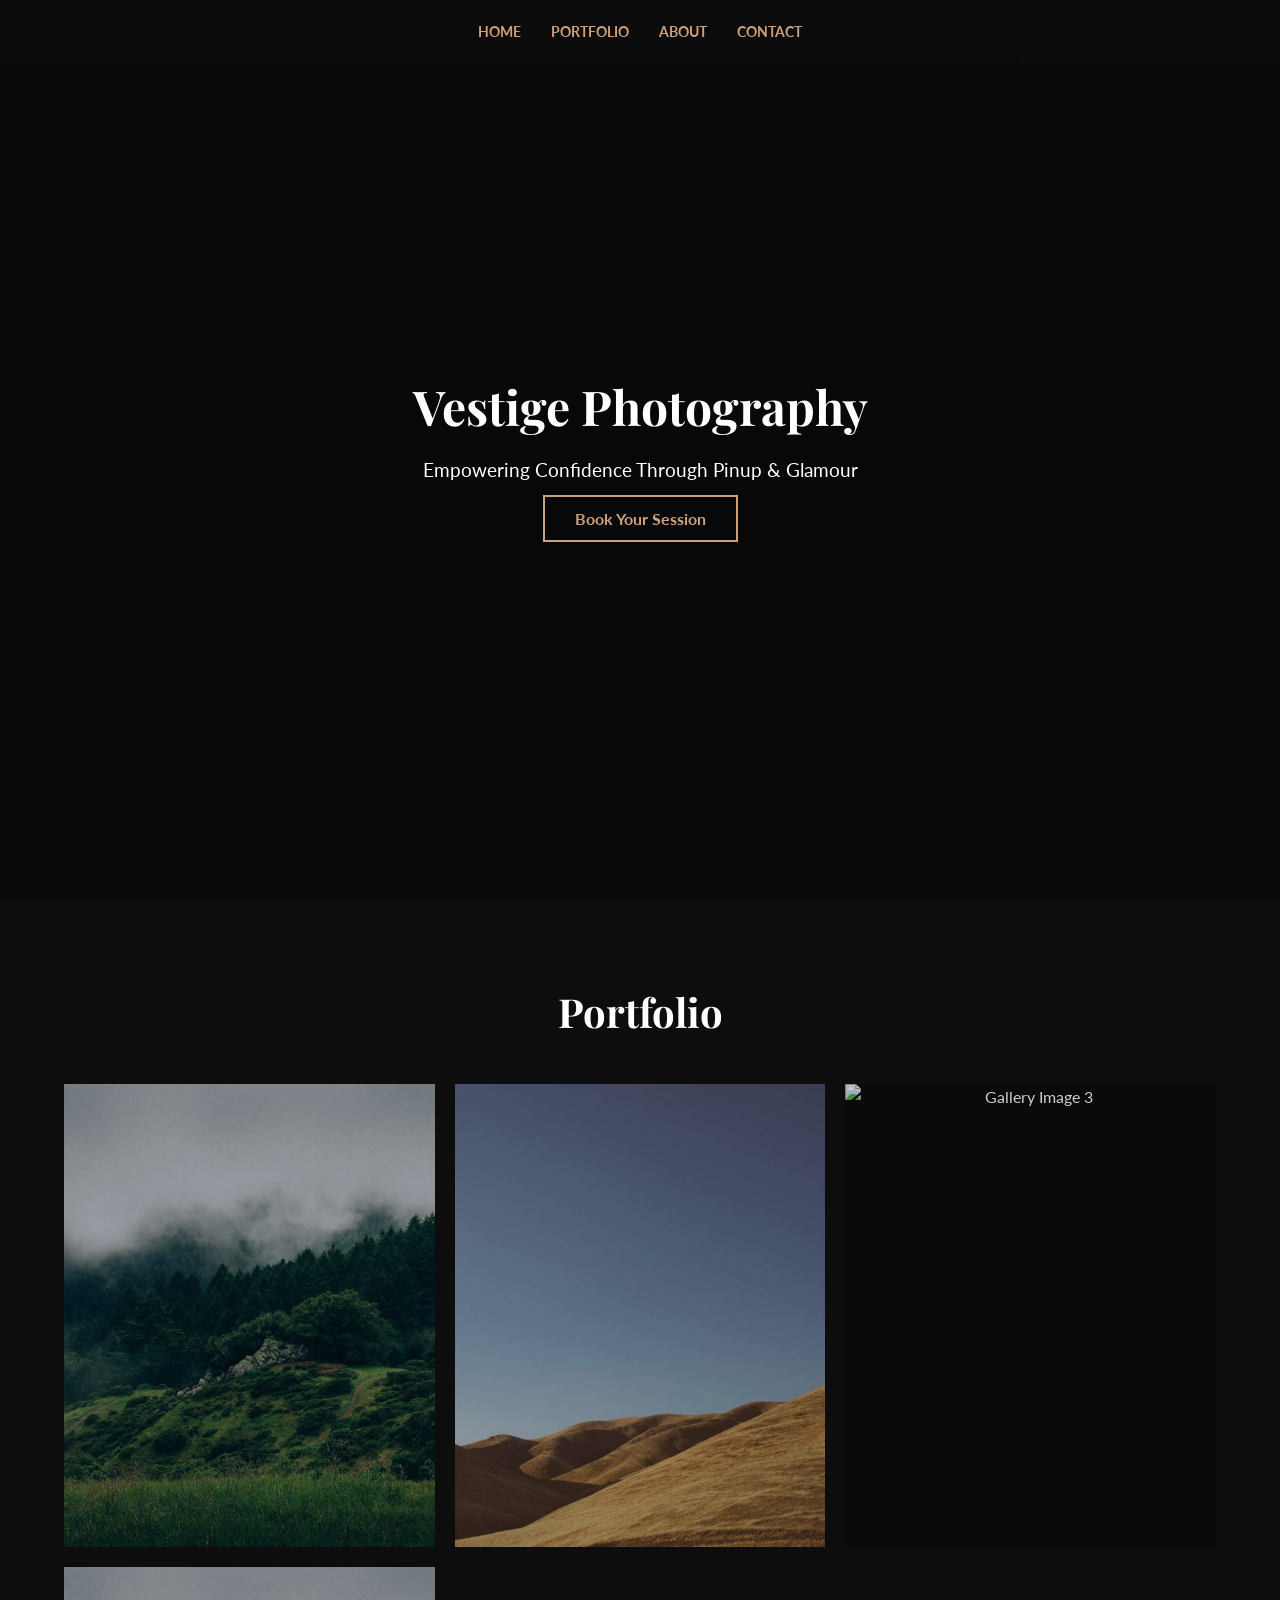
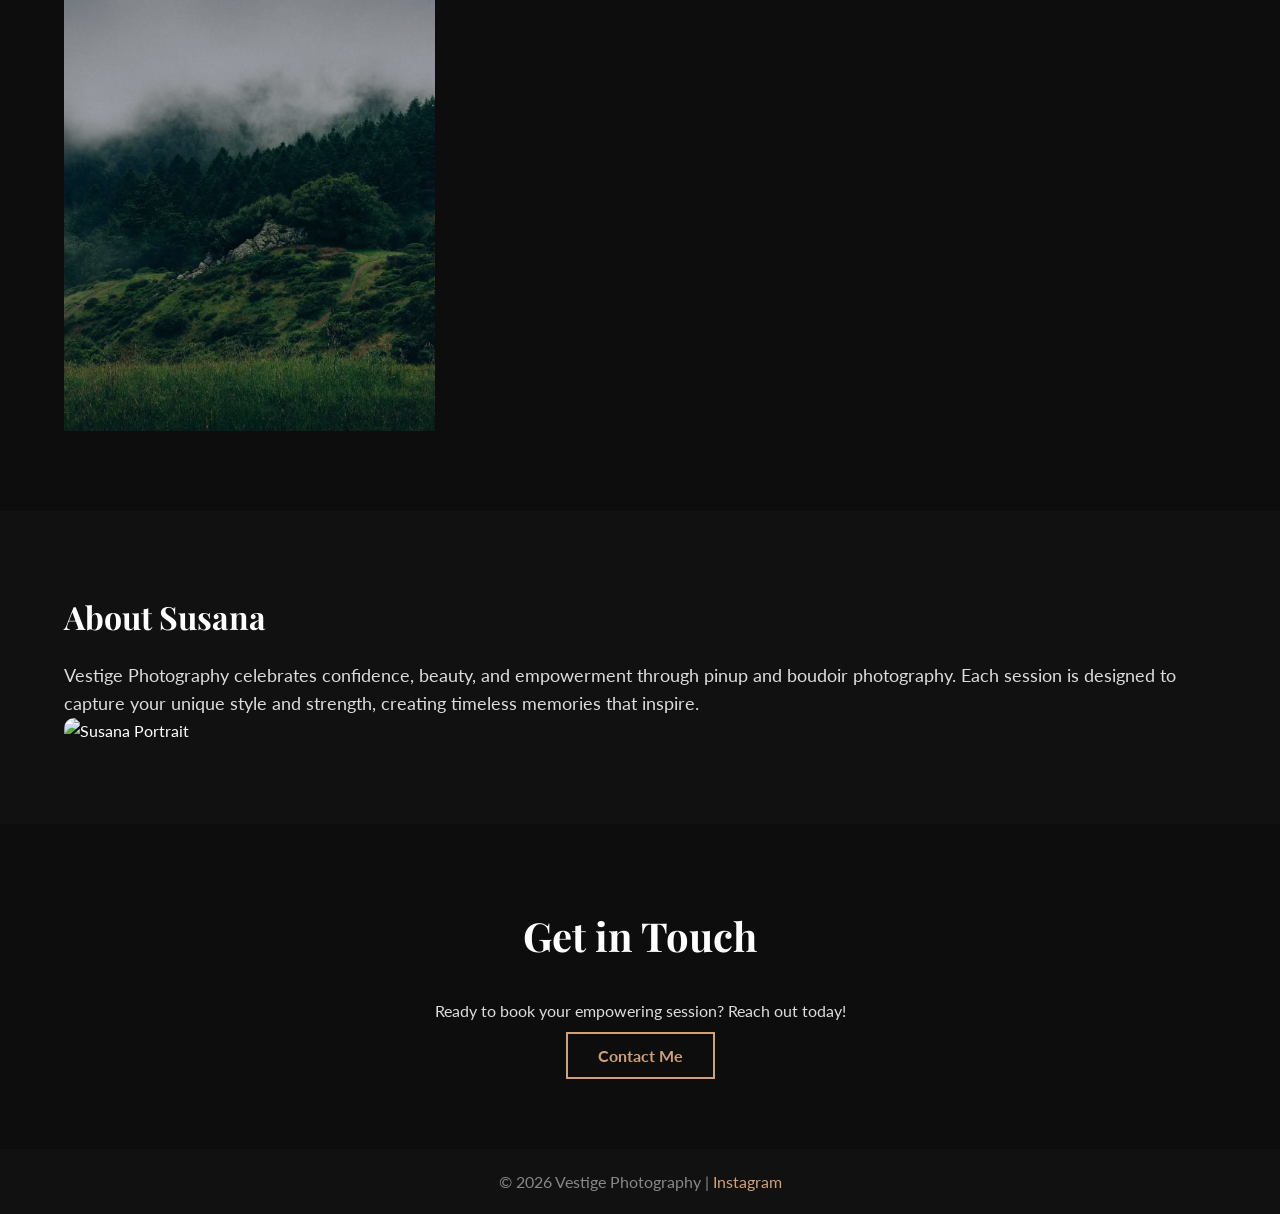
==== index.html @ 319fba62 "Update index.html" ====
<!DOCTYPE html>
<html lang="en">
<head>
  <meta charset="UTF-8">
  <meta name="viewport" content="width=device-width, initial-scale=1.0">
  <title>Vestige Photography</title>
  <link href="https://fonts.googleapis.com/css2?family=Lato:wght@300;400&family=Playfair+Display:wght@700&display=swap" rel="stylesheet">
  <link rel="stylesheet" href="css/style.css">
  <style>
    /* Reset & Base */
    * {margin:0; padding:0; box-sizing:border-box;}
    body {font-family:'Lato', sans-serif; color:#fff; background:#0d0d0d; line-height:1.6; scroll-behavior: smooth;}
    a {color:#cfa17a; text-decoration:none;}
    img {width:100%; display:block;}
    .container {width:90%; max-width:1200px; margin:0 auto;}

    /* Navigation */
    nav {position:fixed; top:0; width:100%; padding:20px; display:flex; justify-content:center; background:rgba(13,13,13,0.8); z-index:1000; transition:0.3s;}
    nav a {margin:0 15px; font-weight:700; text-transform:uppercase; font-size:0.9rem;}

    /* Hero Slideshow */
    .hero {height:100vh; position:relative; overflow:hidden; display:flex; justify-content:center; align-items:center; text-align:center;}
    .hero-slideshow {position:absolute; top:0; left:0; width:100%; height:100%;}
    .slide {position:absolute; top:0; left:0; width:100%; height:100%; background-size:cover; background-position:center; opacity:0; animation:fadeSlides 18s infinite;}
    .slide:nth-child(1) {animation-delay:0s;}
    .slide:nth-child(2) {animation-delay:6s;}
    .slide:nth-child(3) {animation-delay:12s;}
    .hero::after {content:""; position:absolute; top:0; left:0; width:100%; height:100%; background:rgba(0,0,0,0.4);}
    .hero-content {position:relative; z-index:2; color:#fff; opacity:0; transform:translateY(20px); animation:fadeIn 1s forwards 0.5s;}
    .hero-content h1 {font-family:'Playfair Display', serif; font-size:3rem; margin-bottom:10px;}
    .hero-content p {font-size:1.2rem; margin-bottom:20px;}
    .hero-content .btn {padding:12px 30px; border:2px solid #cfa17a; color:#cfa17a; font-weight:700; transition:0.3s;}
    .hero-content .btn:hover {background:#cfa17a; color:#0d0d0d;}

    @keyframes fadeSlides {
      0% {opacity:0;}
      8% {opacity:1;}
      33% {opacity:1;}
      41% {opacity:0;}
      100% {opacity:0;}
    }

    @keyframes fadeIn {
      to {opacity:1; transform: translateY(0);}
    }

    /* Portfolio */
    .portfolio {padding:80px 0; text-align:center;}
    .portfolio h2 {font-family:'Playfair Display', serif; font-size:2.5rem; margin-bottom:40px; opacity:0; transform:translateY(20px);}
    .gallery {display:grid; grid-template-columns:repeat(auto-fit,minmax(300px,1fr)); gap:20px;}
    .gallery-item {overflow:hidden; position:relative; opacity:0; transform:translateY(20px);}
    .gallery-item img {transition: transform 0.5s;}
    .gallery-item:hover img {transform: scale(1.05);}
    .gallery-item::after {content:""; position:absolute; top:0; left:0; width:100%; height:100%; background:rgba(0,0,0,0.2); transition:0.3s;}
    .gallery-item:hover::after {background:rgba(0,0,0,0);}

    /* About */
    .about {padding:80px 0; background:#111; display:flex; flex-wrap:wrap; align-items:center; gap:40px; opacity:0; transform:translateY(20px);}
    .about-text {flex:1; min-width:300px;}
    .about-text h2 {font-family:'Playfair Display', serif; font-size:2rem; margin-bottom:20px;}
    .about-text p {font-size:1.1rem; color:#ddd;}
    .about-img {flex:1; min-width:300px;}
    .about-img img {border-radius:10px;}

    /* Contact */
    .contact {padding:80px 0; text-align:center; opacity:0; transform:translateY(20px);}
    .contact h2 {font-family:'Playfair Display', serif; font-size:2.5rem; margin-bottom:30px;}
    .contact p {margin-bottom:20px; color:#ddd;}
    .contact .btn {padding:12px 30px; border:2px solid #cfa17a; color:#cfa17a; font-weight:700; transition:0.3s;}
    .contact .btn:hover {background:#cfa17a; color:#0d0d0d;}

    /* Footer */
    footer {padding:20px; text-align:center; background:#111; color:#888;}

    /* Animation helper for scroll */
    .show {opacity:1 !important; transform:translateY(0) !important; transition:0.6s;}
  </style>
</head>
<body>

  <!-- Navigation -->
  <nav>
    <a href="#hero">Home</a>
    <a href="#portfolio">Portfolio</a>
    <a href="#about">About</a>
    <a href="#contact">Contact</a>
  </nav>

  <!-- Hero Slideshow -->
  <section class="hero" id="hero">
    <div class="hero-slideshow">
      <div class="slide" style="background-image:url('hero1.webp');"></div>
      <div class="slide" style="background-image:url('hero2.webp');"></div>
      <div class="slide" style="background-image:url('hero3.webp');"></div>
    </div>
    <div class="hero-content">
      <h1>Vestige Photography</h1>
      <p>Empowering Confidence Through Pinup & Glamour</p>
      <a href="#contact" class="btn">Book Your Session</a>
    </div>
  </section>

  <!-- Portfolio -->
  <section class="portfolio" id="portfolio">
    <div class="container">
      <h2>Portfolio</h2>
      <div class="gallery">
        <div class="gallery-item"><img src="gallery1.webp" alt="Gallery Image 1"></div>
        <div class="gallery-item"><img src="gallery2.webp" alt="Gallery Image 2"></div>
        <div class="gallery-item"><img src="gallery3.webp" alt="Gallery Image 3"></div>
        <div class="gallery-item"><img src="gallery1.webp" alt="Gallery Image 4"></div>
      </div>
    </div>
  </section>

  <!-- About -->
  <section class="about" id="about">
    <div class="container">
      <div class="about-text">
        <h2>About Susana</h2>
        <p>Vestige Photography celebrates confidence, beauty, and empowerment through pinup and boudoir photography. Each session is designed to capture your unique style and strength, creating timeless memories that inspire.</p>
      </div>
      <div class="about-img">
        <img src="images/about.webp" alt="Susana Portrait">
      </div>
    </div>
  </section>

  <!-- Contact -->
  <section class="contact" id="contact">
    <div class="container">
      <h2>Get in Touch</h2>
      <p>Ready to book your empowering session? Reach out today!</p>
      <a href="mailto:hello@vestigephotography.com" class="btn">Contact Me</a>
    </div>
  </section>

  <!-- Footer -->
  <footer>
    &copy; 2026 Vestige Photography | <a href="https://www.instagram.com/susanavestige/" target="_blank">Instagram</a>
  </footer>

  <!-- Scroll Animations -->
  <script>
    const observer = new IntersectionObserver((entries) => {
      entries.forEach(entry => {
        if(entry.isIntersecting){
          entry.target.classList.add('show');
        }
      });
    }, {threshold:0.2});

    document.querySelectorAll('.portfolio h2, .gallery-item, .about, .contact').forEach(el => observer.observe(el));
  </script>

</body>
</html>
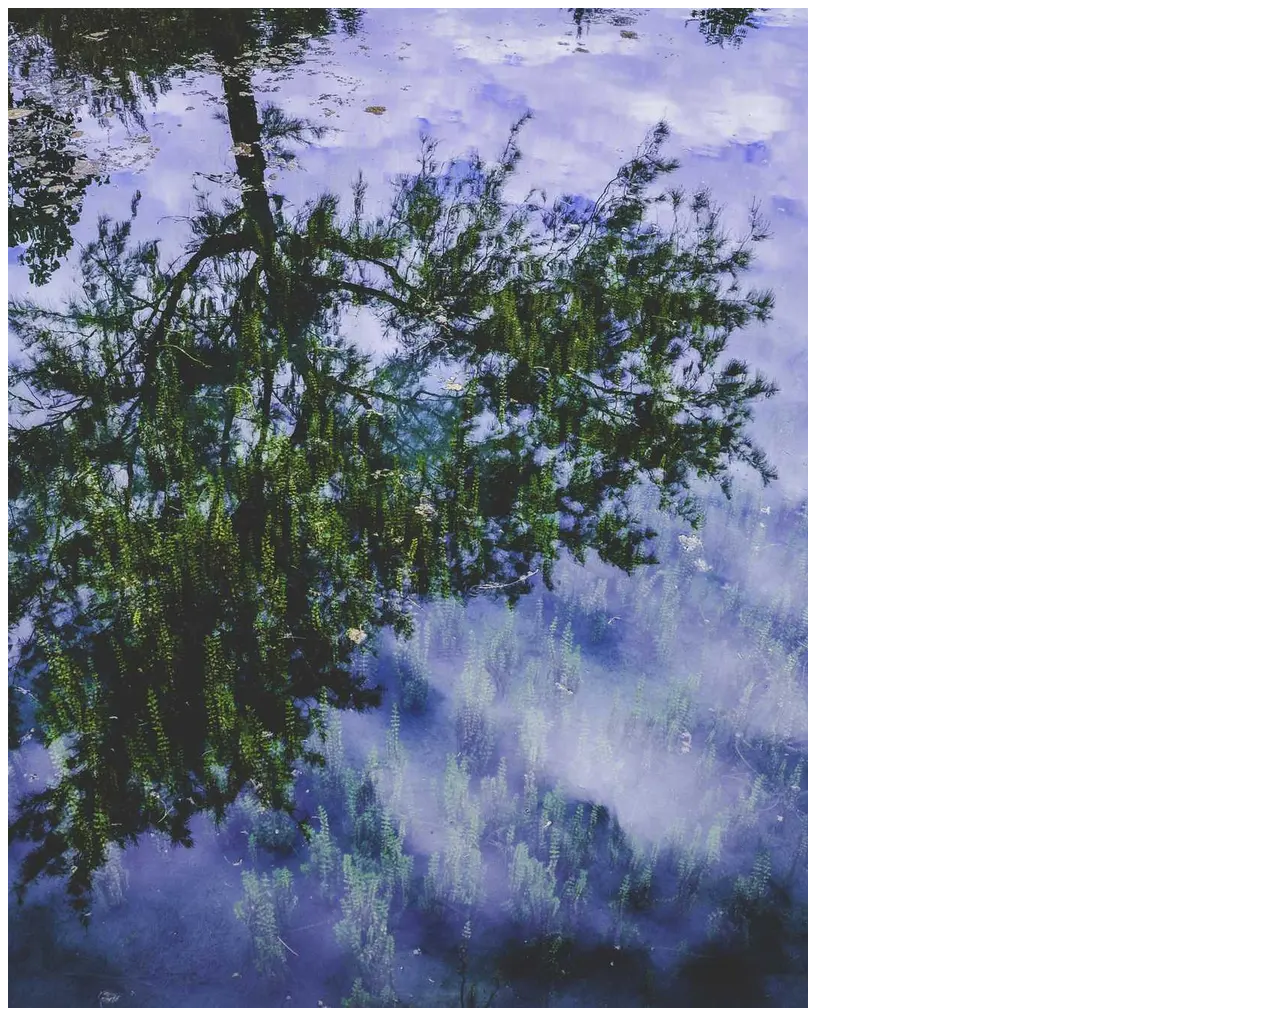
==== commit 919bac23: "Update image source in index.html" ====
--- a/index.html
+++ b/index.html
@@ -1,157 +1,13 @@
 <!DOCTYPE html>
 <html lang="en">
 <head>
-  <meta charset="UTF-8">
-  <meta name="viewport" content="width=device-width, initial-scale=1.0">
-  <title>Vestige Photography</title>
-  <link href="https://fonts.googleapis.com/css2?family=Lato:wght@300;400&family=Playfair+Display:wght@700&display=swap" rel="stylesheet">
-  <link rel="stylesheet" href="css/style.css">
-  <style>
-    /* Reset & Base */
-    * {margin:0; padding:0; box-sizing:border-box;}
-    body {font-family:'Lato', sans-serif; color:#fff; background:#0d0d0d; line-height:1.6; scroll-behavior: smooth;}
-    a {color:#cfa17a; text-decoration:none;}
-    img {width:100%; display:block;}
-    .container {width:90%; max-width:1200px; margin:0 auto;}
-
-    /* Navigation */
-    nav {position:fixed; top:0; width:100%; padding:20px; display:flex; justify-content:center; background:rgba(13,13,13,0.8); z-index:1000; transition:0.3s;}
-    nav a {margin:0 15px; font-weight:700; text-transform:uppercase; font-size:0.9rem;}
-
-    /* Hero Slideshow */
-    .hero {height:100vh; position:relative; overflow:hidden; display:flex; justify-content:center; align-items:center; text-align:center;}
-    .hero-slideshow {position:absolute; top:0; left:0; width:100%; height:100%;}
-    .slide {position:absolute; top:0; left:0; width:100%; height:100%; background-size:cover; background-position:center; opacity:0; animation:fadeSlides 18s infinite;}
-    .slide:nth-child(1) {animation-delay:0s;}
-    .slide:nth-child(2) {animation-delay:6s;}
-    .slide:nth-child(3) {animation-delay:12s;}
-    .hero::after {content:""; position:absolute; top:0; left:0; width:100%; height:100%; background:rgba(0,0,0,0.4);}
-    .hero-content {position:relative; z-index:2; color:#fff; opacity:0; transform:translateY(20px); animation:fadeIn 1s forwards 0.5s;}
-    .hero-content h1 {font-family:'Playfair Display', serif; font-size:3rem; margin-bottom:10px;}
-    .hero-content p {font-size:1.2rem; margin-bottom:20px;}
-    .hero-content .btn {padding:12px 30px; border:2px solid #cfa17a; color:#cfa17a; font-weight:700; transition:0.3s;}
-    .hero-content .btn:hover {background:#cfa17a; color:#0d0d0d;}
-
-    @keyframes fadeSlides {
-      0% {opacity:0;}
-      8% {opacity:1;}
-      33% {opacity:1;}
-      41% {opacity:0;}
-      100% {opacity:0;}
-    }
-
-    @keyframes fadeIn {
-      to {opacity:1; transform: translateY(0);}
-    }
-
-    /* Portfolio */
-    .portfolio {padding:80px 0; text-align:center;}
-    .portfolio h2 {font-family:'Playfair Display', serif; font-size:2.5rem; margin-bottom:40px; opacity:0; transform:translateY(20px);}
-    .gallery {display:grid; grid-template-columns:repeat(auto-fit,minmax(300px,1fr)); gap:20px;}
-    .gallery-item {overflow:hidden; position:relative; opacity:0; transform:translateY(20px);}
-    .gallery-item img {transition: transform 0.5s;}
-    .gallery-item:hover img {transform: scale(1.05);}
-    .gallery-item::after {content:""; position:absolute; top:0; left:0; width:100%; height:100%; background:rgba(0,0,0,0.2); transition:0.3s;}
-    .gallery-item:hover::after {background:rgba(0,0,0,0);}
-
-    /* About */
-    .about {padding:80px 0; background:#111; display:flex; flex-wrap:wrap; align-items:center; gap:40px; opacity:0; transform:translateY(20px);}
-    .about-text {flex:1; min-width:300px;}
-    .about-text h2 {font-family:'Playfair Display', serif; font-size:2rem; margin-bottom:20px;}
-    .about-text p {font-size:1.1rem; color:#ddd;}
-    .about-img {flex:1; min-width:300px;}
-    .about-img img {border-radius:10px;}
-
-    /* Contact */
-    .contact {padding:80px 0; text-align:center; opacity:0; transform:translateY(20px);}
-    .contact h2 {font-family:'Playfair Display', serif; font-size:2.5rem; margin-bottom:30px;}
-    .contact p {margin-bottom:20px; color:#ddd;}
-    .contact .btn {padding:12px 30px; border:2px solid #cfa17a; color:#cfa17a; font-weight:700; transition:0.3s;}
-    .contact .btn:hover {background:#cfa17a; color:#0d0d0d;}
-
-    /* Footer */
-    footer {padding:20px; text-align:center; background:#111; color:#888;}
-
-    /* Animation helper for scroll */
-    .show {opacity:1 !important; transform:translateY(0) !important; transition:0.6s;}
-  </style>
+    <meta charset="UTF-8">
+    <meta name="viewport" content="width=device-width, initial-scale=1.0">
+    <title>Your Title</title>
 </head>
 <body>
-
-  <!-- Navigation -->
-  <nav>
-    <a href="#hero">Home</a>
-    <a href="#portfolio">Portfolio</a>
-    <a href="#about">About</a>
-    <a href="#contact">Contact</a>
-  </nav>
-
-  <!-- Hero Slideshow -->
-  <section class="hero" id="hero">
-    <div class="hero-slideshow">
-      <div class="slide" style="background-image:url('hero1.webp');"></div>
-      <div class="slide" style="background-image:url('hero2.webp');"></div>
-      <div class="slide" style="background-image:url('hero3.webp');"></div>
-    </div>
-    <div class="hero-content">
-      <h1>Vestige Photography</h1>
-      <p>Empowering Confidence Through Pinup & Glamour</p>
-      <a href="#contact" class="btn">Book Your Session</a>
-    </div>
-  </section>
-
-  <!-- Portfolio -->
-  <section class="portfolio" id="portfolio">
-    <div class="container">
-      <h2>Portfolio</h2>
-      <div class="gallery">
-        <div class="gallery-item"><img src="gallery1.webp" alt="Gallery Image 1"></div>
-        <div class="gallery-item"><img src="gallery2.webp" alt="Gallery Image 2"></div>
-        <div class="gallery-item"><img src="gallery3.webp" alt="Gallery Image 3"></div>
-        <div class="gallery-item"><img src="gallery1.webp" alt="Gallery Image 4"></div>
-      </div>
-    </div>
-  </section>
-
-  <!-- About -->
-  <section class="about" id="about">
-    <div class="container">
-      <div class="about-text">
-        <h2>About Susana</h2>
-        <p>Vestige Photography celebrates confidence, beauty, and empowerment through pinup and boudoir photography. Each session is designed to capture your unique style and strength, creating timeless memories that inspire.</p>
-      </div>
-      <div class="about-img">
-        <img src="images/about.webp" alt="Susana Portrait">
-      </div>
-    </div>
-  </section>
-
-  <!-- Contact -->
-  <section class="contact" id="contact">
-    <div class="container">
-      <h2>Get in Touch</h2>
-      <p>Ready to book your empowering session? Reach out today!</p>
-      <a href="mailto:hello@vestigephotography.com" class="btn">Contact Me</a>
-    </div>
-  </section>
-
-  <!-- Footer -->
-  <footer>
-    &copy; 2026 Vestige Photography | <a href="https://www.instagram.com/susanavestige/" target="_blank">Instagram</a>
-  </footer>
-
-  <!-- Scroll Animations -->
-  <script>
-    const observer = new IntersectionObserver((entries) => {
-      entries.forEach(entry => {
-        if(entry.isIntersecting){
-          entry.target.classList.add('show');
-        }
-      });
-    }, {threshold:0.2});
-
-    document.querySelectorAll('.portfolio h2, .gallery-item, .about, .contact').forEach(el => observer.observe(el));
-  </script>
-
+    <!-- Other code -->
+    <img src="about.webp" alt="About Image">
+    <!-- Other code -->
 </body>
 </html>
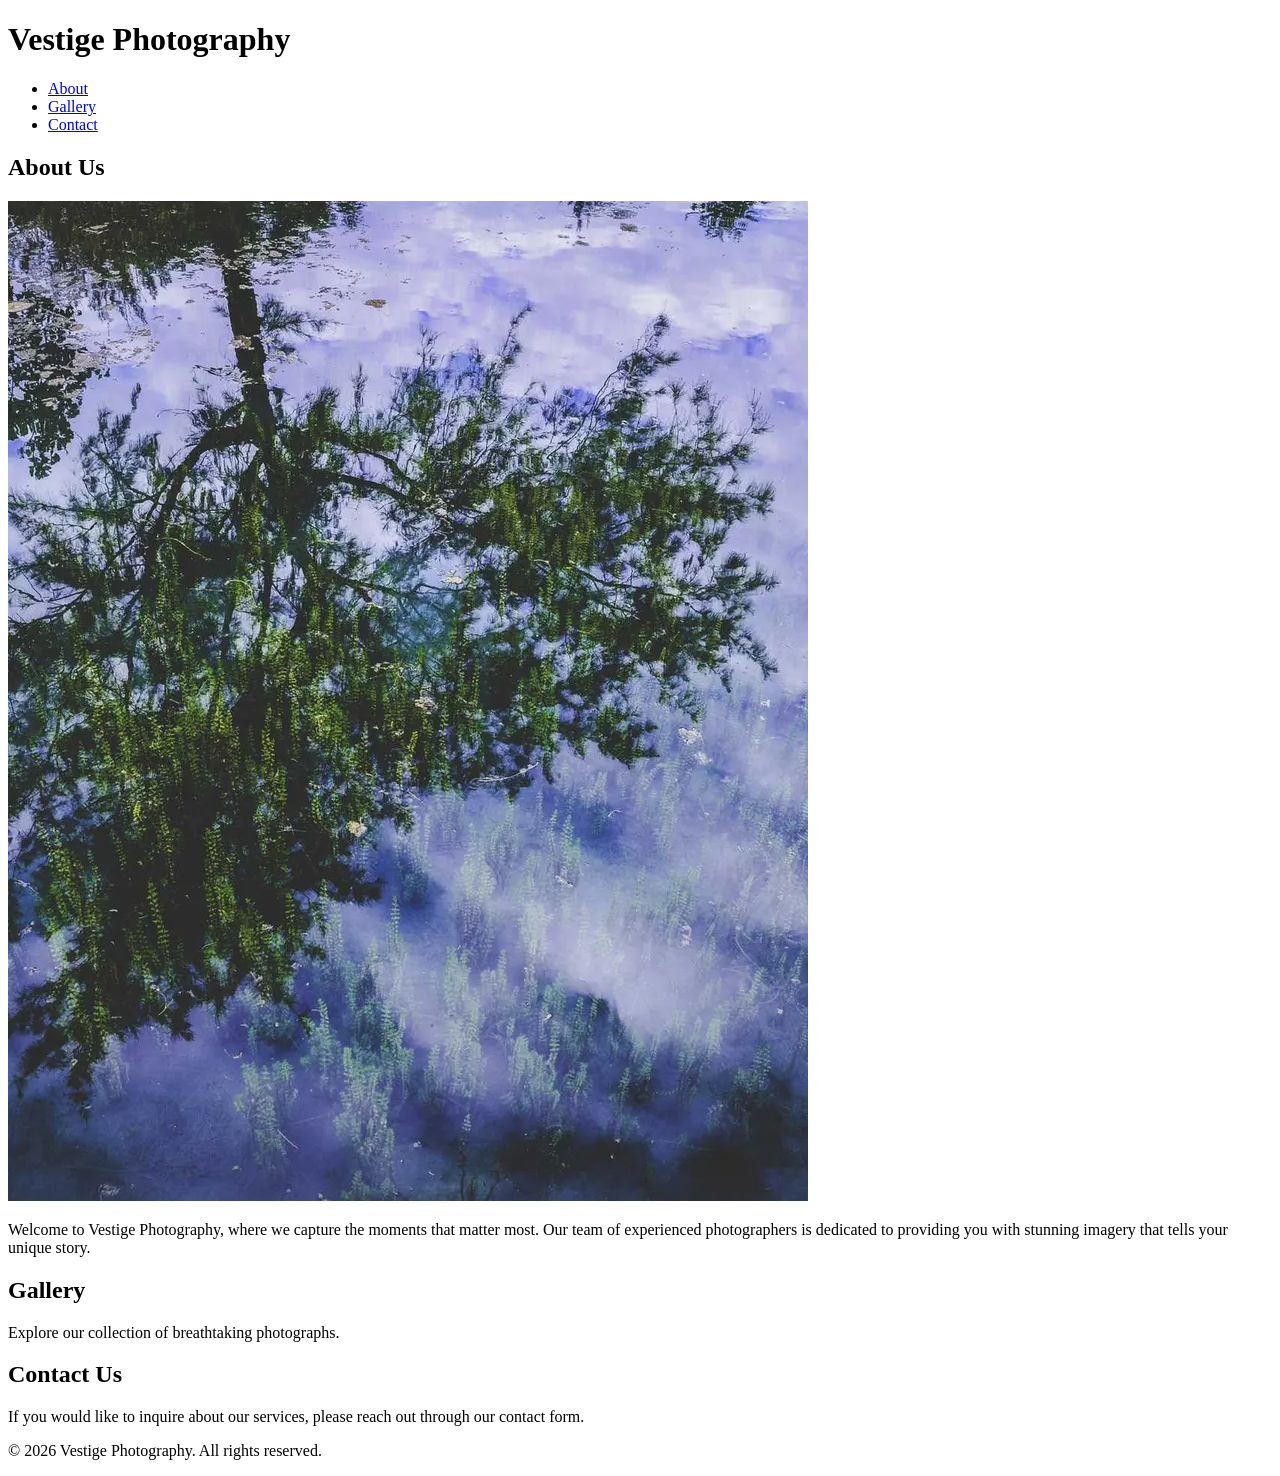
==== commit 73a8dbe8: "Update index.html with full content and corrected about image path" ====
--- a/index.html
+++ b/index.html
@@ -3,11 +3,36 @@
 <head>
     <meta charset="UTF-8">
     <meta name="viewport" content="width=device-width, initial-scale=1.0">
-    <title>Your Title</title>
+    <title>Vestige Photography</title>
+    <link rel="stylesheet" href="styles.css">
 </head>
 <body>
-    <!-- Other code -->
-    <img src="about.webp" alt="About Image">
-    <!-- Other code -->
+    <header>
+        <h1>Vestige Photography</h1>
+        <nav>
+            <ul>
+                <li><a href="#about">About</a></li>
+                <li><a href="#gallery">Gallery</a></li>
+                <li><a href="#contact">Contact</a></li>
+            </ul>
+        </nav>
+    </header>
+    <section id="about">
+        <h2>About Us</h2>
+        <img src="about.webp" alt="About Vestige Photography">
+        <p>Welcome to Vestige Photography, where we capture the moments that matter most. Our team of experienced photographers is dedicated to providing you with stunning imagery that tells your unique story.</p>
+    </section>
+    <section id="gallery">
+        <h2>Gallery</h2>
+        <p>Explore our collection of breathtaking photographs.</p>
+        <!-- Gallery images go here -->
+    </section>
+    <section id="contact">
+        <h2>Contact Us</h2>
+        <p>If you would like to inquire about our services, please reach out through our contact form.</p>
+    </section>
+    <footer>
+        <p>&copy; 2026 Vestige Photography. All rights reserved.</p>
+    </footer>
 </body>
 </html>
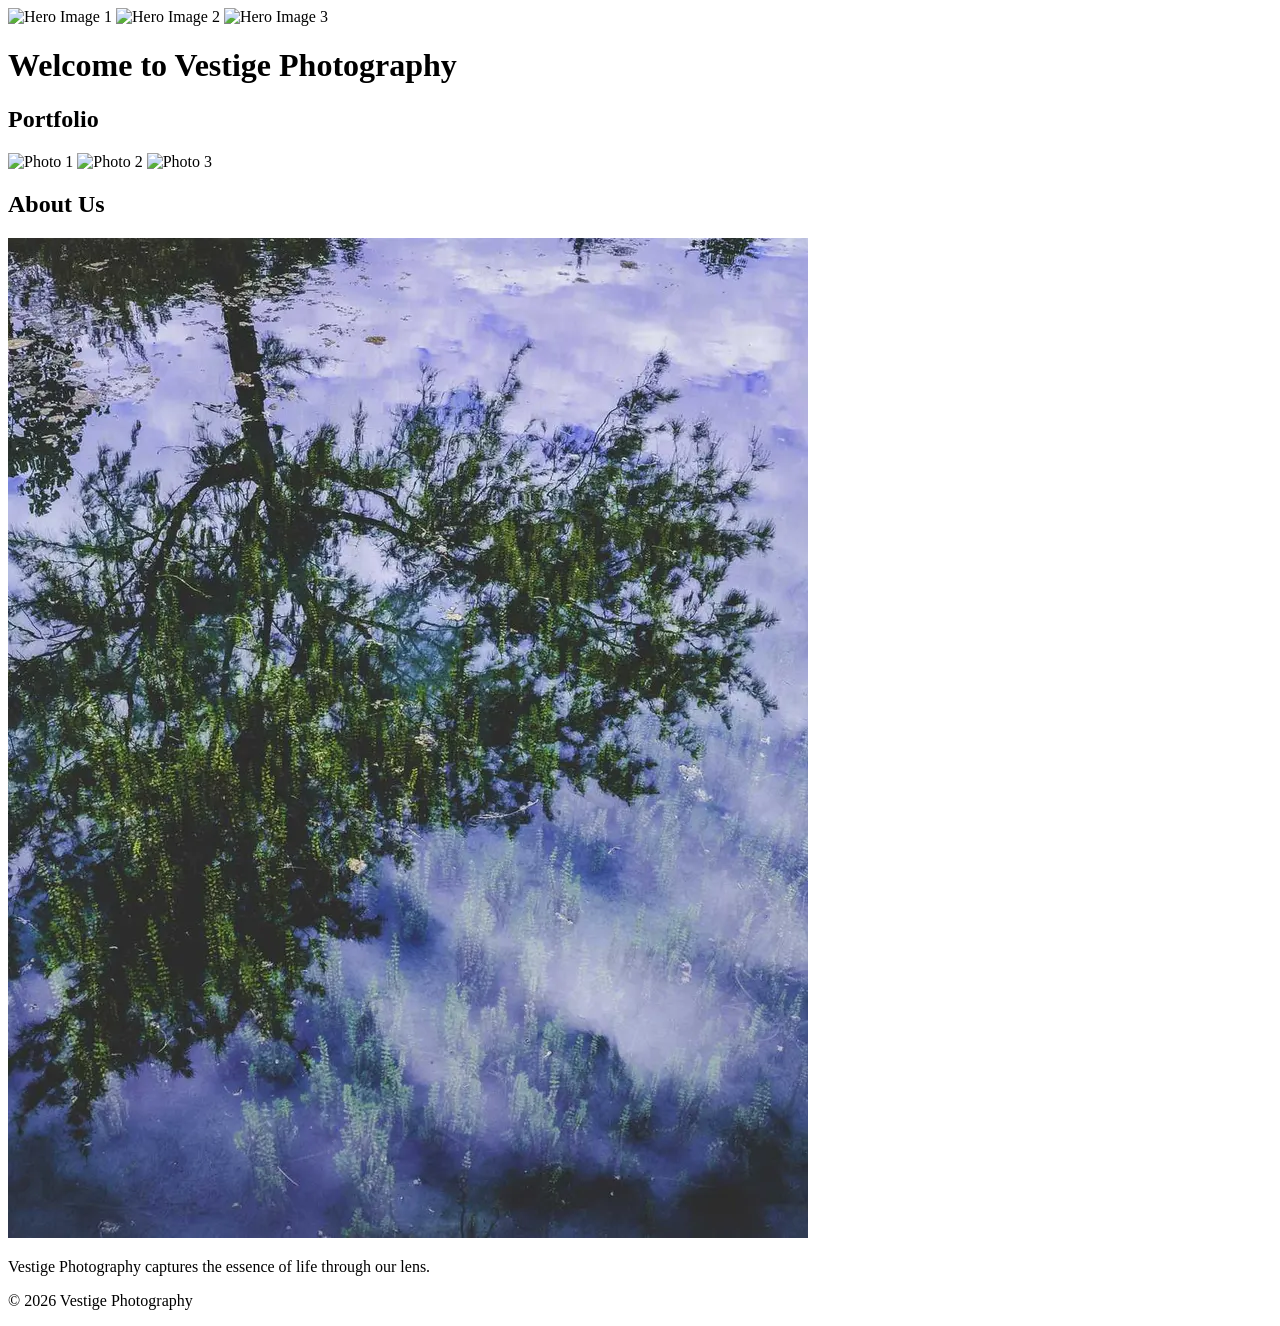
==== commit a7576802: "Restore full Vestige Photography page with hero slideshow, portfolio gallery, and styling, correctin" ====
--- a/index.html
+++ b/index.html
@@ -8,31 +8,28 @@
 </head>
 <body>
     <header>
-        <h1>Vestige Photography</h1>
-        <nav>
-            <ul>
-                <li><a href="#about">About</a></li>
-                <li><a href="#gallery">Gallery</a></li>
-                <li><a href="#contact">Contact</a></li>
-            </ul>
-        </nav>
+        <div class="hero-slideshow">
+            <img src="images/hero1.jpg" alt="Hero Image 1">
+            <img src="images/hero2.jpg" alt="Hero Image 2">
+            <img src="images/hero3.jpg" alt="Hero Image 3">
+        </div>
+        <h1>Welcome to Vestige Photography</h1>
     </header>
-    <section id="about">
+    <section class="portfolio-gallery">
+        <h2>Portfolio</h2>
+        <div class="gallery">
+            <img src="images/photo1.jpg" alt="Photo 1">
+            <img src="images/photo2.jpg" alt="Photo 2">
+            <img src="images/photo3.jpg" alt="Photo 3">
+        </div>
+    </section>
+    <section class="about">
         <h2>About Us</h2>
-        <img src="about.webp" alt="About Vestige Photography">
-        <p>Welcome to Vestige Photography, where we capture the moments that matter most. Our team of experienced photographers is dedicated to providing you with stunning imagery that tells your unique story.</p>
-    </section>
-    <section id="gallery">
-        <h2>Gallery</h2>
-        <p>Explore our collection of breathtaking photographs.</p>
-        <!-- Gallery images go here -->
-    </section>
-    <section id="contact">
-        <h2>Contact Us</h2>
-        <p>If you would like to inquire about our services, please reach out through our contact form.</p>
+        <img src="about.webp" alt="About Us">
+        <p>Vestige Photography captures the essence of life through our lens.</p>
     </section>
     <footer>
-        <p>&copy; 2026 Vestige Photography. All rights reserved.</p>
+        <p>&copy; 2026 Vestige Photography</p>
     </footer>
 </body>
-</html>
+</html>
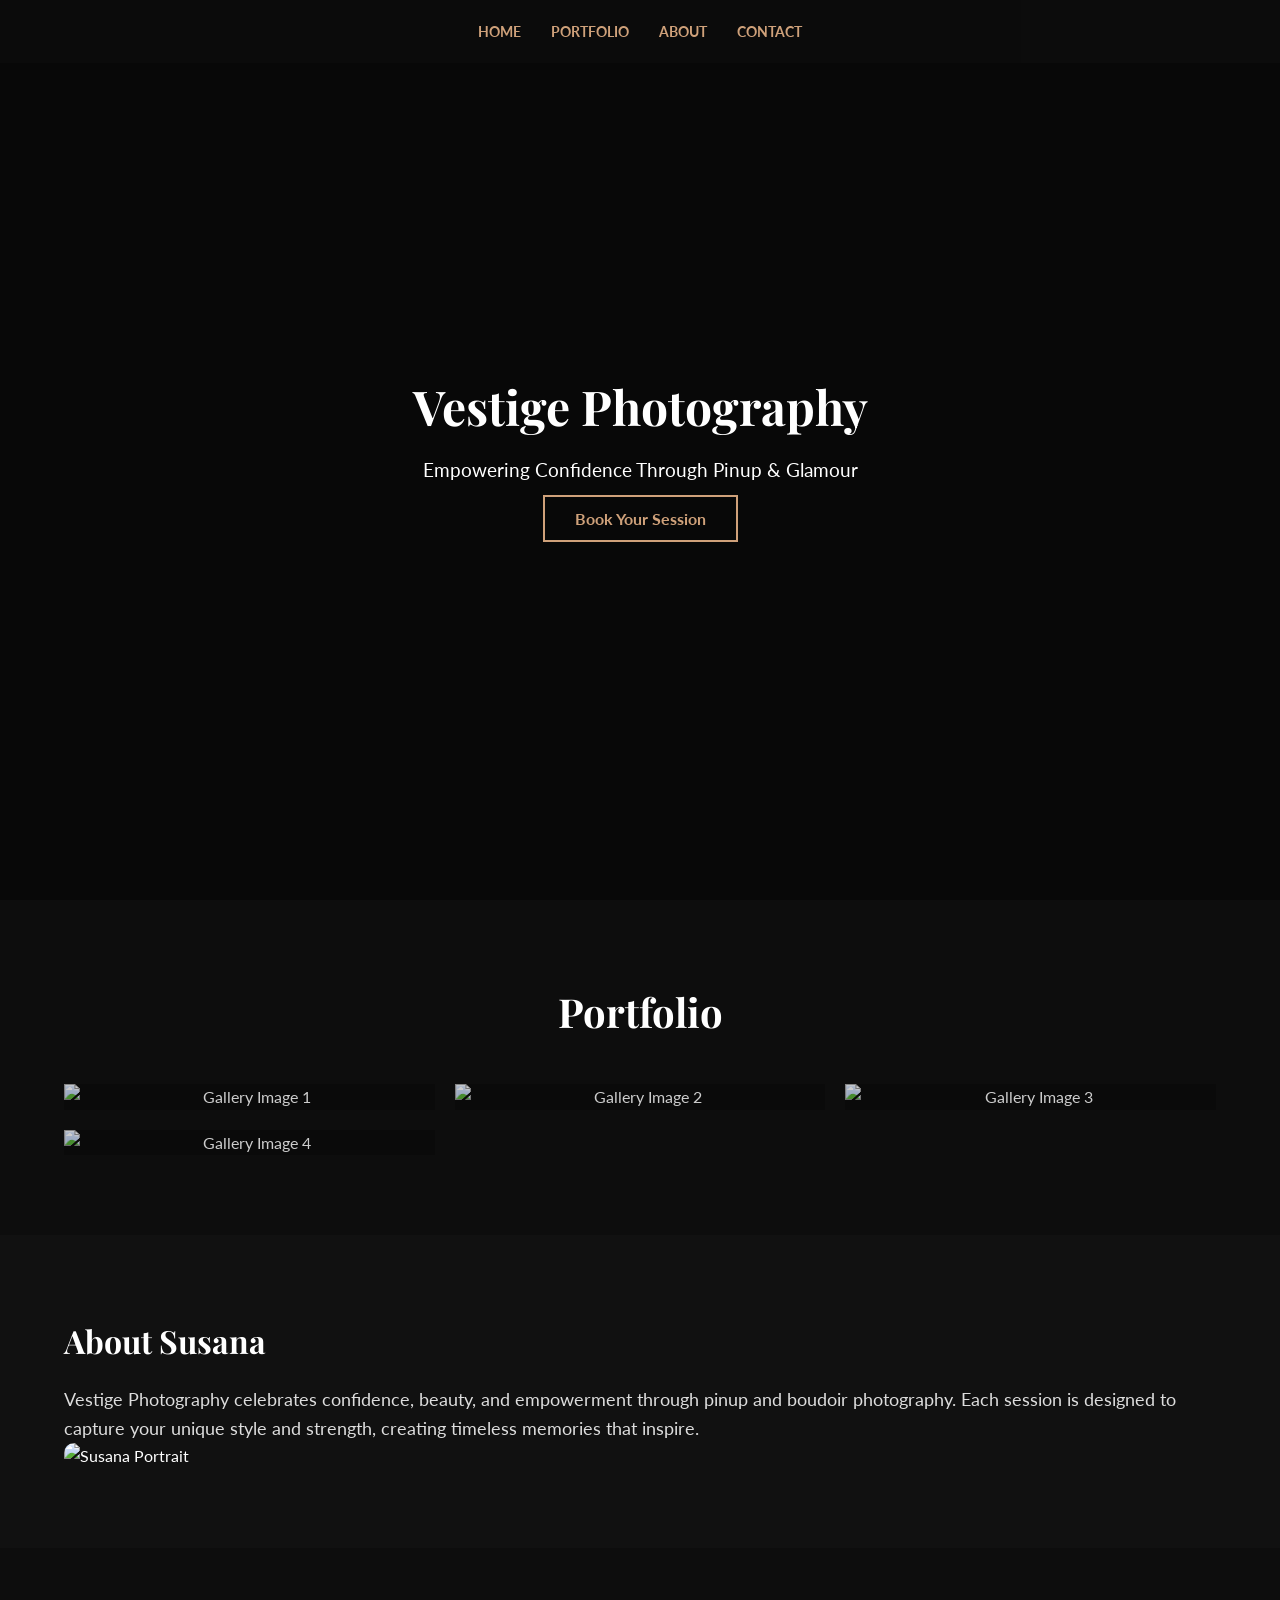
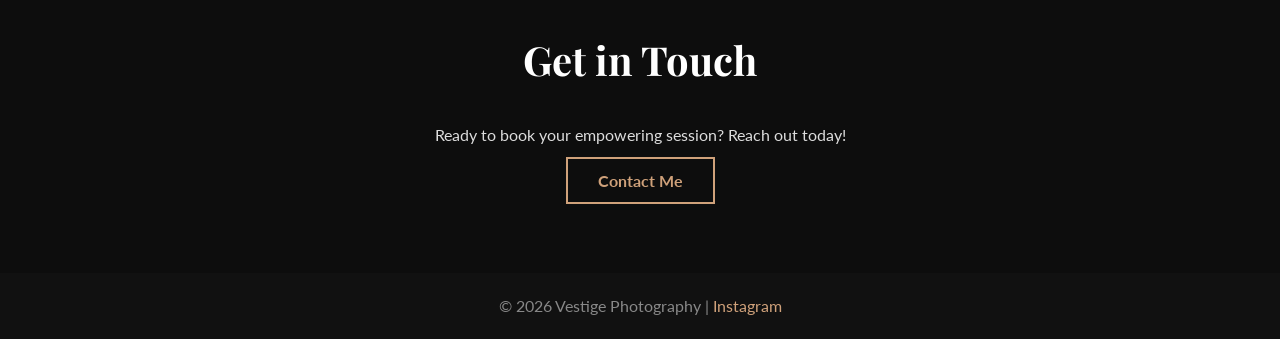
==== commit e7fc592d: "Revert index.html to commit a99f06b state" ====
--- a/index.html
+++ b/index.html
@@ -1,35 +1,157 @@
 <!DOCTYPE html>
 <html lang="en">
 <head>
-    <meta charset="UTF-8">
-    <meta name="viewport" content="width=device-width, initial-scale=1.0">
-    <title>Vestige Photography</title>
-    <link rel="stylesheet" href="styles.css">
+  <meta charset="UTF-8">
+  <meta name="viewport" content="width=device-width, initial-scale=1.0">
+  <title>Vestige Photography</title>
+  <link href="https://fonts.googleapis.com/css2?family=Lato:wght@300;400&family=Playfair+Display:wght@700&display=swap" rel="stylesheet">
+  <link rel="stylesheet" href="css/style.css">
+  <style>
+    /* Reset & Base */
+    * {margin:0; padding:0; box-sizing:border-box;}
+    body {font-family:'Lato', sans-serif; color:#fff; background:#0d0d0d; line-height:1.6; scroll-behavior: smooth;}
+    a {color:#cfa17a; text-decoration:none;}
+    img {width:100%; display:block;}
+    .container {width:90%; max-width:1200px; margin:0 auto;}
+
+    /* Navigation */
+    nav {position:fixed; top:0; width:100%; padding:20px; display:flex; justify-content:center; background:rgba(13,13,13,0.8); z-index:1000; transition:0.3s;}
+    nav a {margin:0 15px; font-weight:700; text-transform:uppercase; font-size:0.9rem;}
+
+    /* Hero Slideshow */
+    .hero {height:100vh; position:relative; overflow:hidden; display:flex; justify-content:center; align-items:center; text-align:center;}
+    .hero-slideshow {position:absolute; top:0; left:0; width:100%; height:100%;}
+    .slide {position:absolute; top:0; left:0; width:100%; height:100%; background-size:cover; background-position:center; opacity:0; animation:fadeSlides 18s infinite;}
+    .slide:nth-child(1) {animation-delay:0s;}
+    .slide:nth-child(2) {animation-delay:6s;}
+    .slide:nth-child(3) {animation-delay:12s;}
+    .hero::after {content:""; position:absolute; top:0; left:0; width:100%; height:100%; background:rgba(0,0,0,0.4);}
+    .hero-content {position:relative; z-index:2; color:#fff; opacity:0; transform:translateY(20px); animation:fadeIn 1s forwards 0.5s;}
+    .hero-content h1 {font-family:'Playfair Display', serif; font-size:3rem; margin-bottom:10px;}
+    .hero-content p {font-size:1.2rem; margin-bottom:20px;}
+    .hero-content .btn {padding:12px 30px; border:2px solid #cfa17a; color:#cfa17a; font-weight:700; transition:0.3s;}
+    .hero-content .btn:hover {background:#cfa17a; color:#0d0d0d;}
+
+    @keyframes fadeSlides {
+      0% {opacity:0;}
+      8% {opacity:1;}
+      33% {opacity:1;}
+      41% {opacity:0;}
+      100% {opacity:0;}
+    }
+
+    @keyframes fadeIn {
+      to {opacity:1; transform: translateY(0);}
+    }
+
+    /* Portfolio */
+    .portfolio {padding:80px 0; text-align:center;}
+    .portfolio h2 {font-family:'Playfair Display', serif; font-size:2.5rem; margin-bottom:40px; opacity:0; transform:translateY(20px);}
+    .gallery {display:grid; grid-template-columns:repeat(auto-fit,minmax(300px,1fr)); gap:20px;}
+    .gallery-item {overflow:hidden; position:relative; opacity:0; transform:translateY(20px);}
+    .gallery-item img {transition: transform 0.5s;}
+    .gallery-item:hover img {transform: scale(1.05);}
+    .gallery-item::after {content:""; position:absolute; top:0; left:0; width:100%; height:100%; background:rgba(0,0,0,0.2); transition:0.3s;}
+    .gallery-item:hover::after {background:rgba(0,0,0,0);}
+
+    /* About */
+    .about {padding:80px 0; background:#111; display:flex; flex-wrap:wrap; align-items:center; gap:40px; opacity:0; transform:translateY(20px);}
+    .about-text {flex:1; min-width:300px;}
+    .about-text h2 {font-family:'Playfair Display', serif; font-size:2rem; margin-bottom:20px;}
+    .about-text p {font-size:1.1rem; color:#ddd;}
+    .about-img {flex:1; min-width:300px;}
+    .about-img img {border-radius:10px;}
+
+    /* Contact */
+    .contact {padding:80px 0; text-align:center; opacity:0; transform:translateY(20px);}
+    .contact h2 {font-family:'Playfair Display', serif; font-size:2.5rem; margin-bottom:30px;}
+    .contact p {margin-bottom:20px; color:#ddd;}
+    .contact .btn {padding:12px 30px; border:2px solid #cfa17a; color:#cfa17a; font-weight:700; transition:0.3s;}
+    .contact .btn:hover {background:#cfa17a; color:#0d0d0d;}
+
+    /* Footer */
+    footer {padding:20px; text-align:center; background:#111; color:#888;}
+
+    /* Animation helper for scroll */
+    .show {opacity:1 !important; transform:translateY(0) !important; transition:0.6s;}
+  </style>
 </head>
 <body>
-    <header>
-        <div class="hero-slideshow">
-            <img src="images/hero1.jpg" alt="Hero Image 1">
-            <img src="images/hero2.jpg" alt="Hero Image 2">
-            <img src="images/hero3.jpg" alt="Hero Image 3">
-        </div>
-        <h1>Welcome to Vestige Photography</h1>
-    </header>
-    <section class="portfolio-gallery">
-        <h2>Portfolio</h2>
-        <div class="gallery">
-            <img src="images/photo1.jpg" alt="Photo 1">
-            <img src="images/photo2.jpg" alt="Photo 2">
-            <img src="images/photo3.jpg" alt="Photo 3">
-        </div>
-    </section>
-    <section class="about">
-        <h2>About Us</h2>
-        <img src="about.webp" alt="About Us">
-        <p>Vestige Photography captures the essence of life through our lens.</p>
-    </section>
-    <footer>
-        <p>&copy; 2026 Vestige Photography</p>
-    </footer>
+
+  <!-- Navigation -->
+  <nav>
+    <a href="#hero">Home</a>
+    <a href="#portfolio">Portfolio</a>
+    <a href="#about">About</a>
+    <a href="#contact">Contact</a>
+  </nav>
+
+  <!-- Hero Slideshow -->
+  <section class="hero" id="hero">
+    <div class="hero-slideshow">
+      <div class="slide" style="background-image:url('images/hero1.webp');"></div>
+      <div class="slide" style="background-image:url('images/hero2.webp');"></div>
+      <div class="slide" style="background-image:url('images/hero3.webp');"></div>
+    </div>
+    <div class="hero-content">
+      <h1>Vestige Photography</h1>
+      <p>Empowering Confidence Through Pinup & Glamour</p>
+      <a href="#contact" class="btn">Book Your Session</a>
+    </div>
+  </section>
+
+  <!-- Portfolio -->
+  <section class="portfolio" id="portfolio">
+    <div class="container">
+      <h2>Portfolio</h2>
+      <div class="gallery">
+        <div class="gallery-item"><img src="images/gallery1.webp" alt="Gallery Image 1"></div>
+        <div class="gallery-item"><img src="images/gallery2.webp" alt="Gallery Image 2"></div>
+        <div class="gallery-item"><img src="images/gallery3.webp" alt="Gallery Image 3"></div>
+        <div class="gallery-item"><img src="images/gallery1.webp" alt="Gallery Image 4"></div>
+      </div>
+    </div>
+  </section>
+
+  <!-- About -->
+  <section class="about" id="about">
+    <div class="container">
+      <div class="about-text">
+        <h2>About Susana</h2>
+        <p>Vestige Photography celebrates confidence, beauty, and empowerment through pinup and boudoir photography. Each session is designed to capture your unique style and strength, creating timeless memories that inspire.</p>
+      </div>
+      <div class="about-img">
+        <img src="images/about.webp" alt="Susana Portrait">
+      </div>
+    </div>
+  </section>
+
+  <!-- Contact -->
+  <section class="contact" id="contact">
+    <div class="container">
+      <h2>Get in Touch</h2>
+      <p>Ready to book your empowering session? Reach out today!</p>
+      <a href="mailto:hello@vestigephotography.com" class="btn">Contact Me</a>
+    </div>
+  </section>
+
+  <!-- Footer -->
+  <footer>
+    &copy; 2026 Vestige Photography | <a href="https://www.instagram.com/susanavestige/" target="_blank">Instagram</a>
+  </footer>
+
+  <!-- Scroll Animations -->
+  <script>
+    const observer = new IntersectionObserver((entries) => {
+      entries.forEach(entry => {
+        if(entry.isIntersecting){
+          entry.target.classList.add('show');
+        }
+      });
+    }, {threshold:0.2});
+
+    document.querySelectorAll('.portfolio h2, .gallery-item, .about, .contact').forEach(el => observer.observe(el));
+  </script>
+
 </body>
 </html>
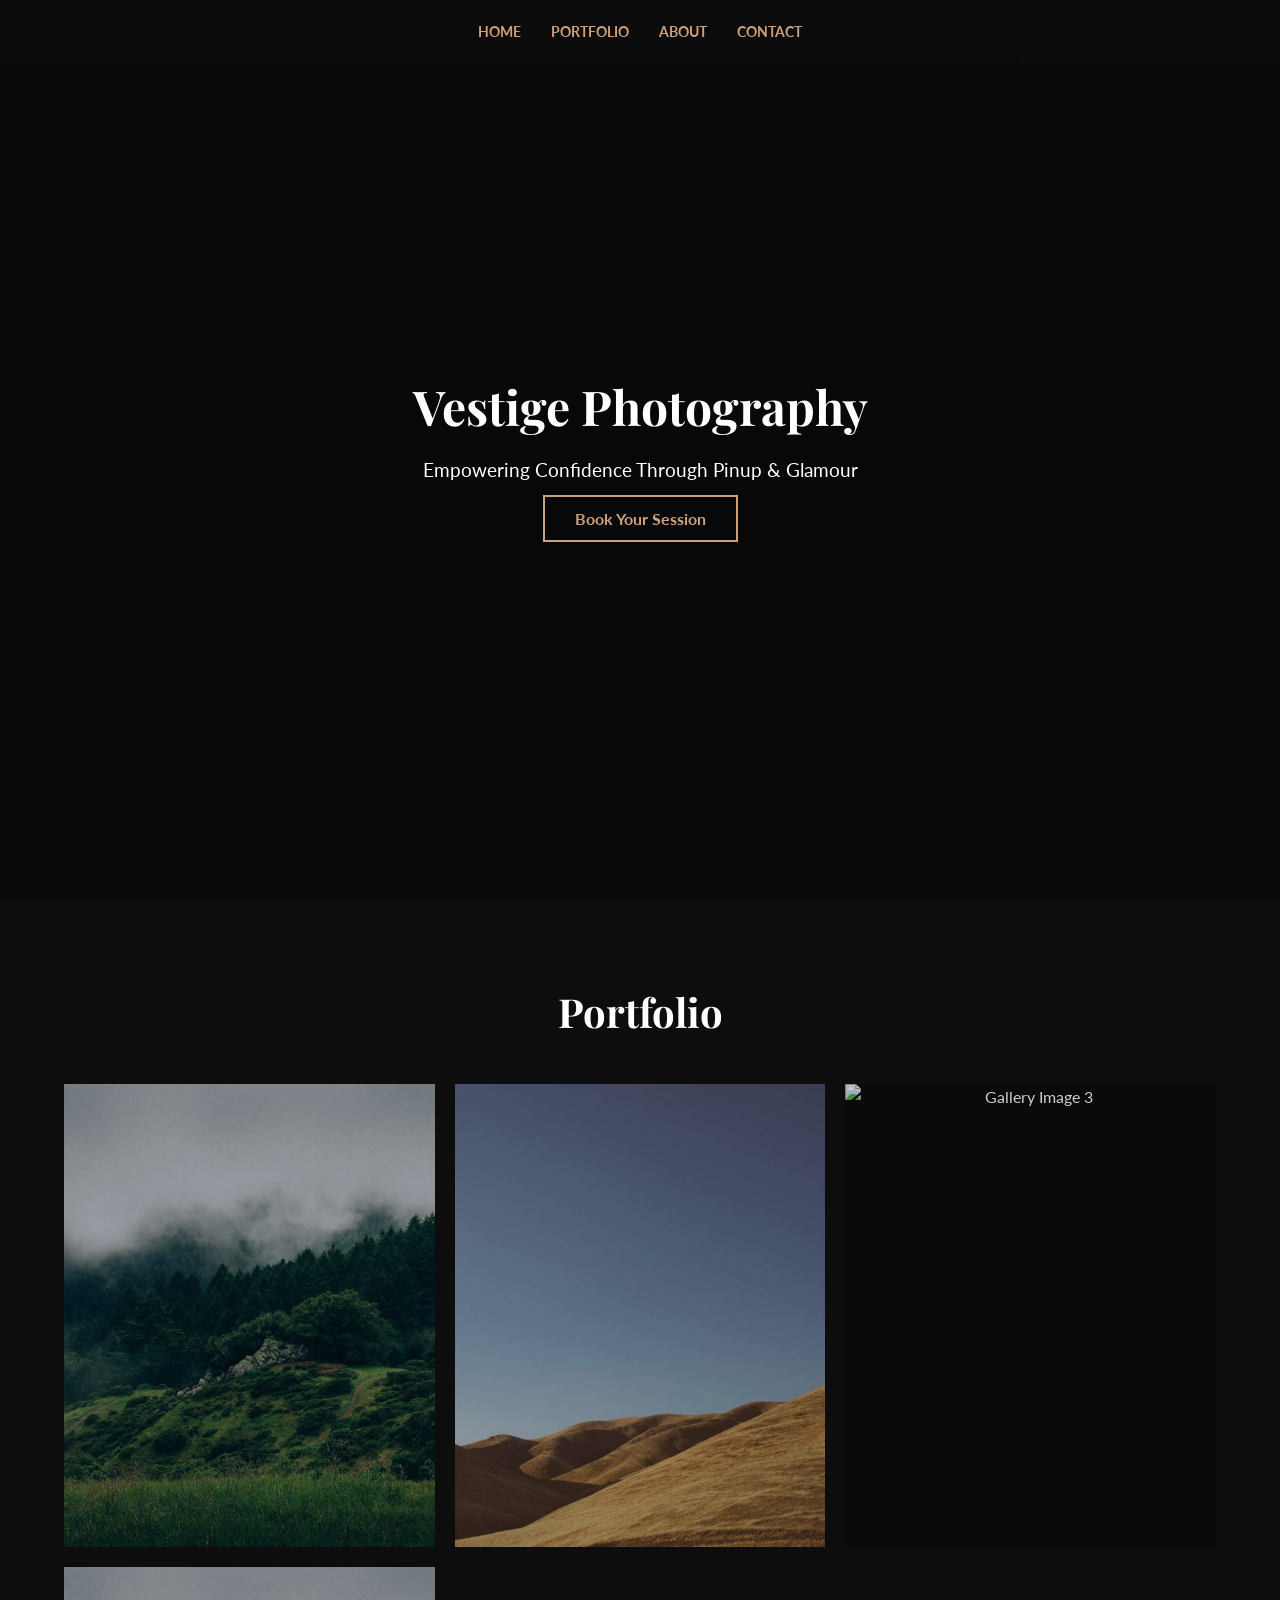
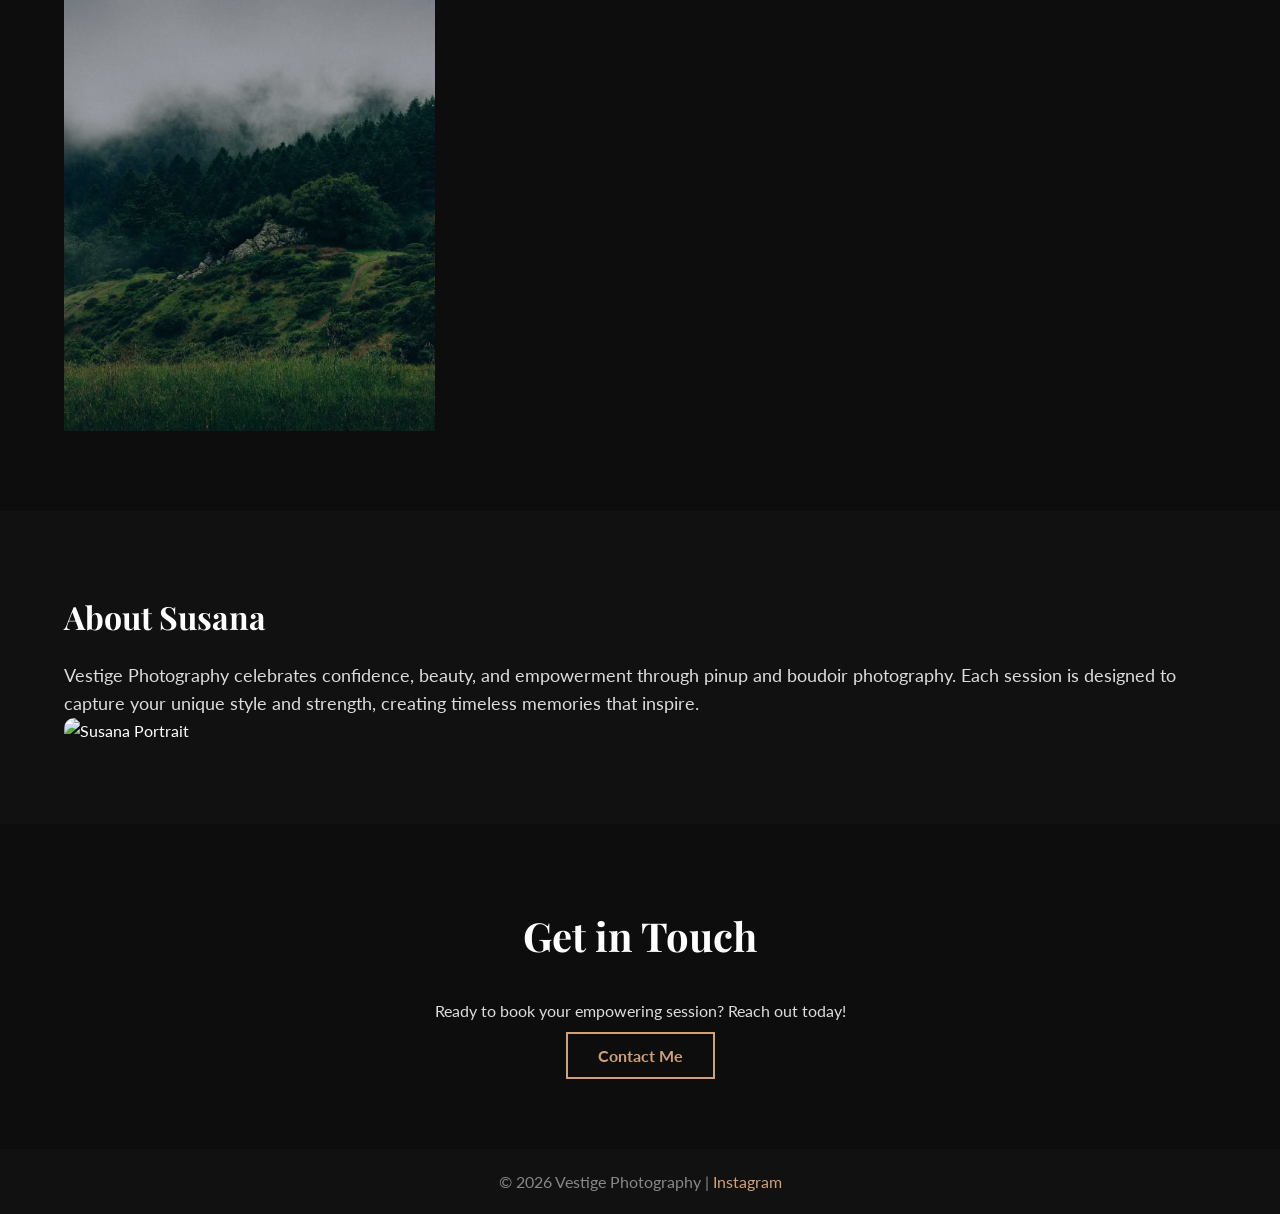
==== commit e0c52dc4: "Update index.html" ====
--- a/index.html
+++ b/index.html
@@ -89,9 +89,9 @@
   <!-- Hero Slideshow -->
   <section class="hero" id="hero">
     <div class="hero-slideshow">
-      <div class="slide" style="background-image:url('images/hero1.webp');"></div>
-      <div class="slide" style="background-image:url('images/hero2.webp');"></div>
-      <div class="slide" style="background-image:url('images/hero3.webp');"></div>
+      <div class="slide" style="background-image:url('hero1.webp');"></div>
+      <div class="slide" style="background-image:url('hero2.webp');"></div>
+      <div class="slide" style="background-image:url('hero3.webp');"></div>
     </div>
     <div class="hero-content">
       <h1>Vestige Photography</h1>
@@ -105,10 +105,10 @@
     <div class="container">
       <h2>Portfolio</h2>
       <div class="gallery">
-        <div class="gallery-item"><img src="images/gallery1.webp" alt="Gallery Image 1"></div>
-        <div class="gallery-item"><img src="images/gallery2.webp" alt="Gallery Image 2"></div>
-        <div class="gallery-item"><img src="images/gallery3.webp" alt="Gallery Image 3"></div>
-        <div class="gallery-item"><img src="images/gallery1.webp" alt="Gallery Image 4"></div>
+        <div class="gallery-item"><img src="gallery1.webp" alt="Gallery Image 1"></div>
+        <div class="gallery-item"><img src="gallery2.webp" alt="Gallery Image 2"></div>
+        <div class="gallery-item"><img src="gallery3.webp" alt="Gallery Image 3"></div>
+        <div class="gallery-item"><img src="gallery1.webp" alt="Gallery Image 4"></div>
       </div>
     </div>
   </section>
@@ -154,4 +154,4 @@
   </script>
 
 </body>
-</html>+</html>
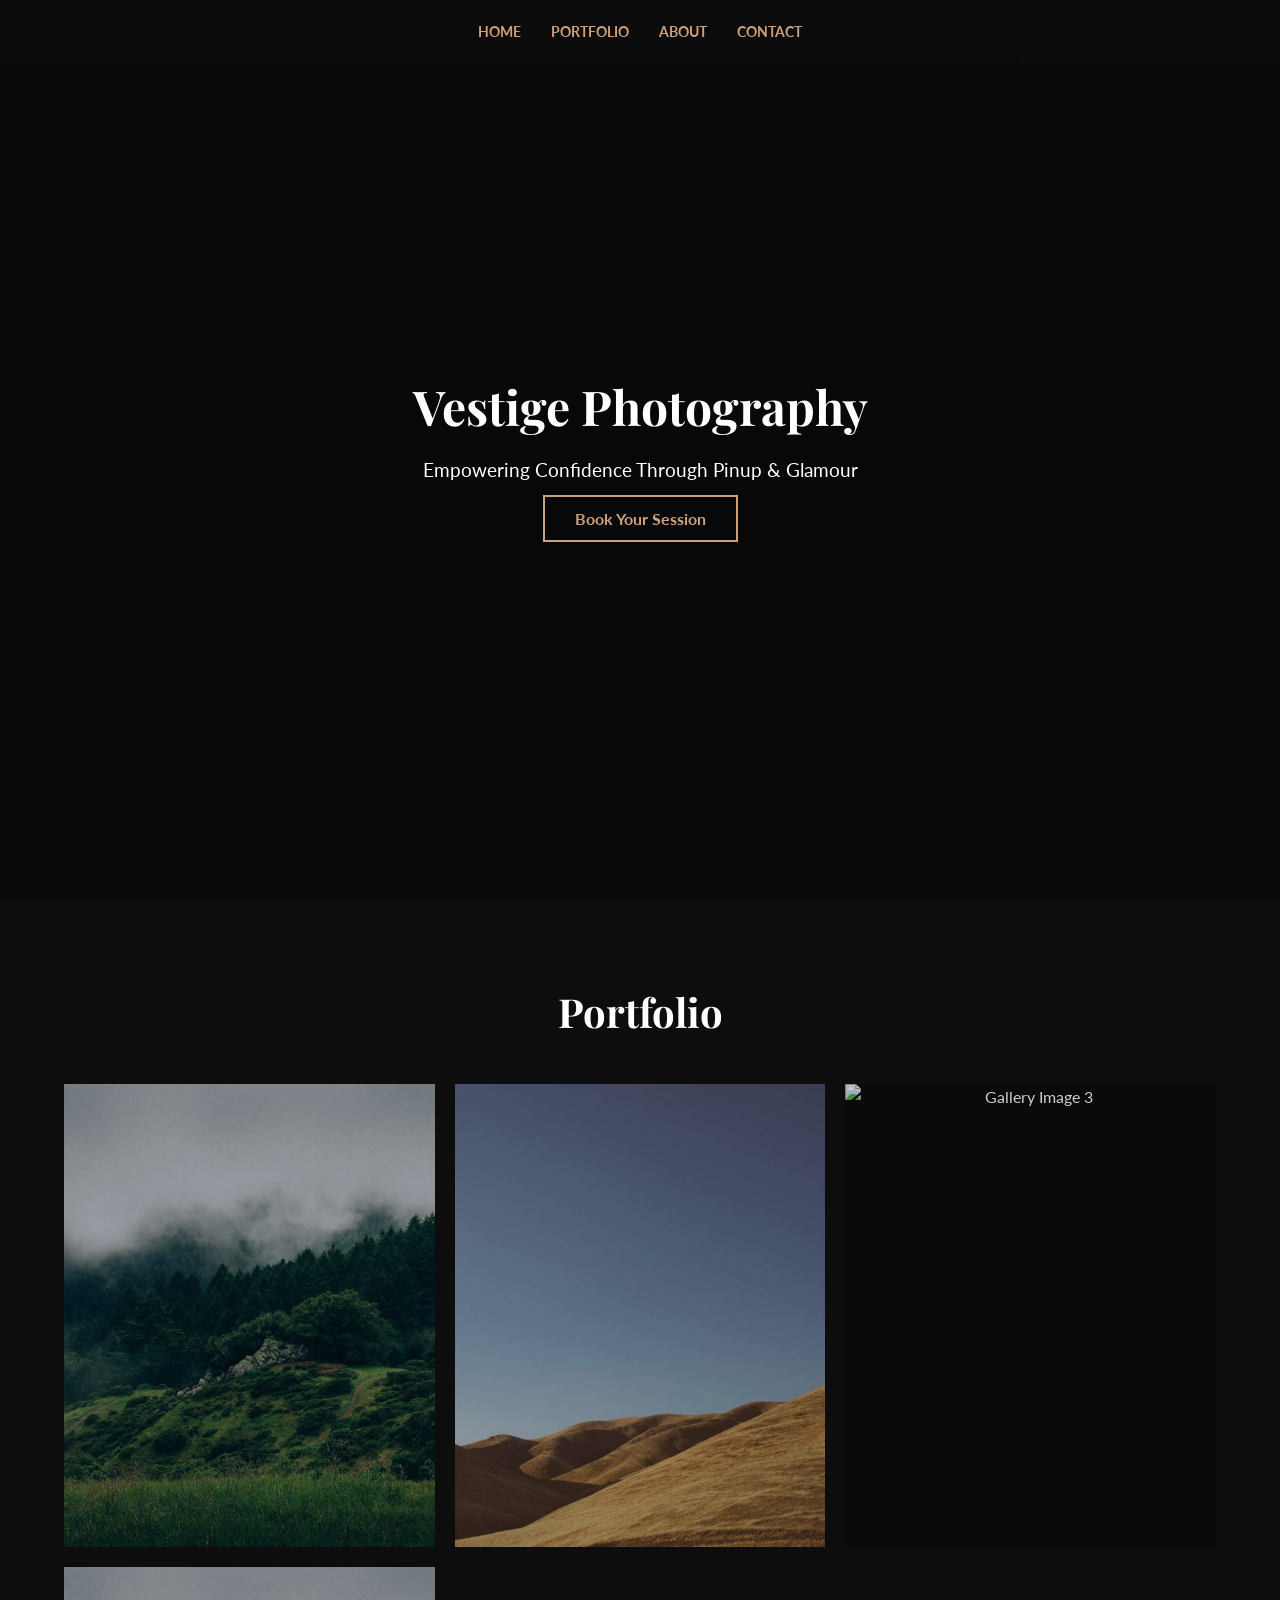
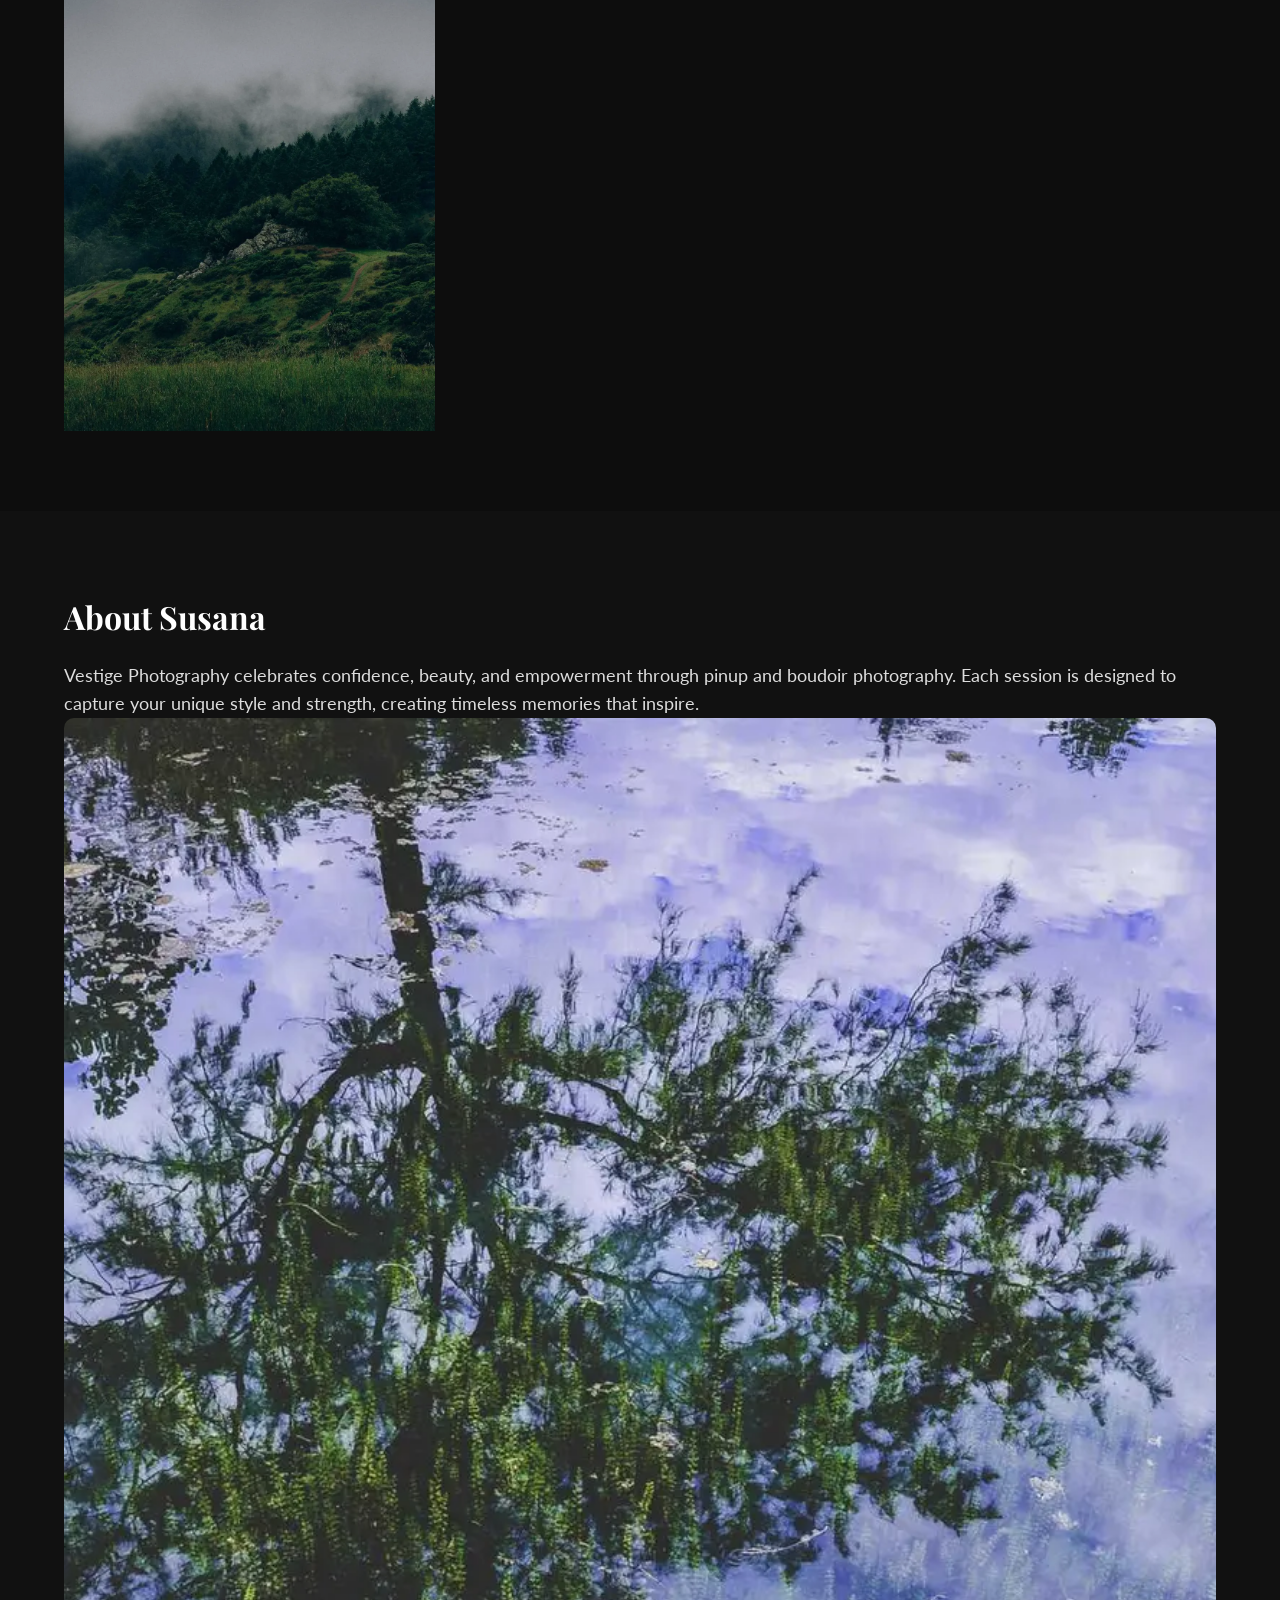
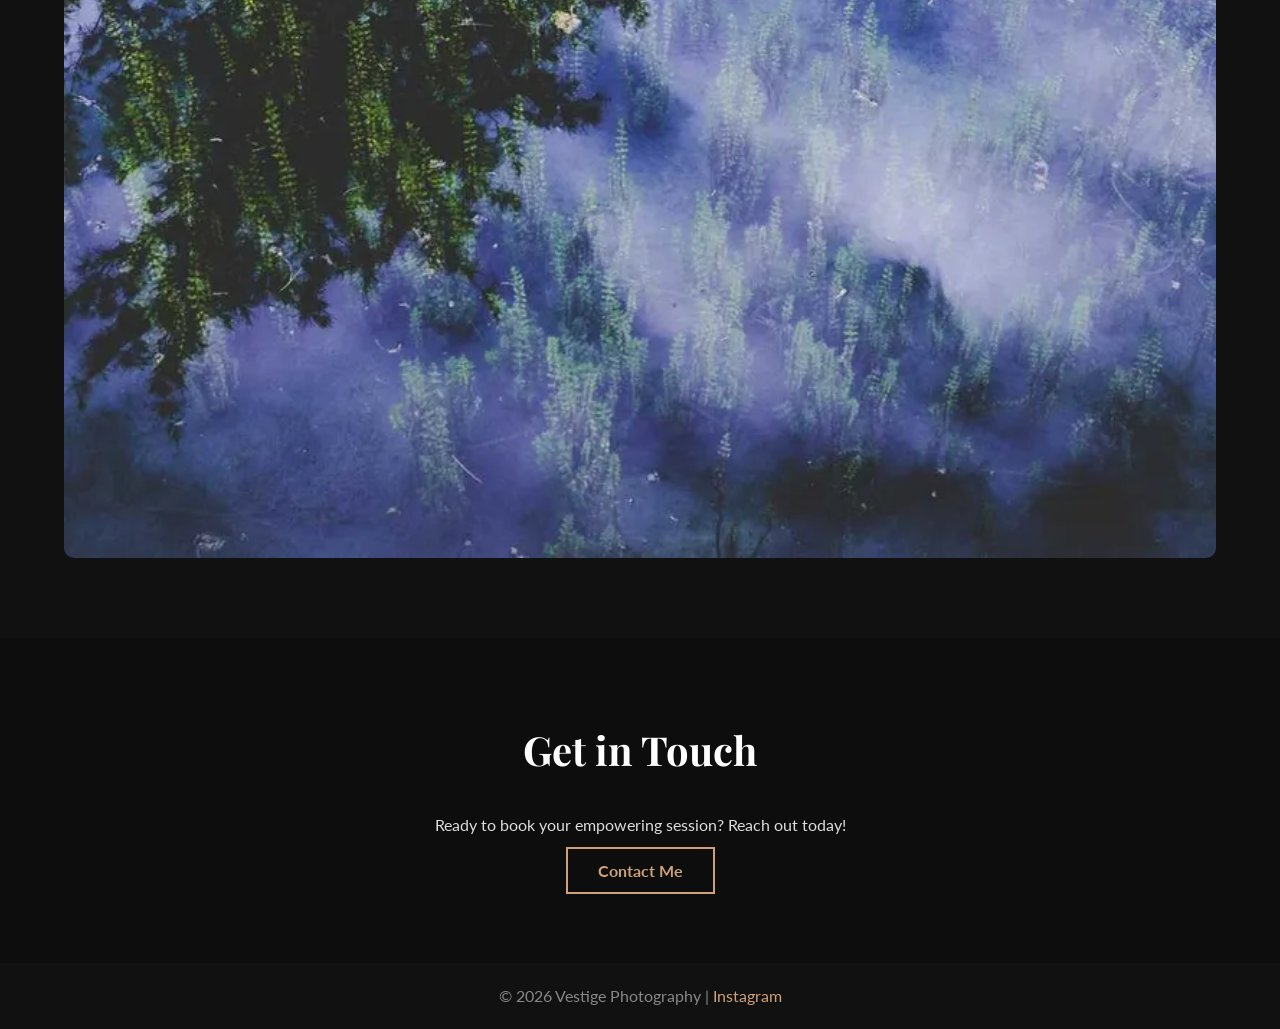
==== commit d1e6c577: "Update index.html" ====
--- a/index.html
+++ b/index.html
@@ -121,7 +121,7 @@
         <p>Vestige Photography celebrates confidence, beauty, and empowerment through pinup and boudoir photography. Each session is designed to capture your unique style and strength, creating timeless memories that inspire.</p>
       </div>
       <div class="about-img">
-        <img src="images/about.webp" alt="Susana Portrait">
+        <img src="about.webp" alt="Susana Portrait">
       </div>
     </div>
   </section>
